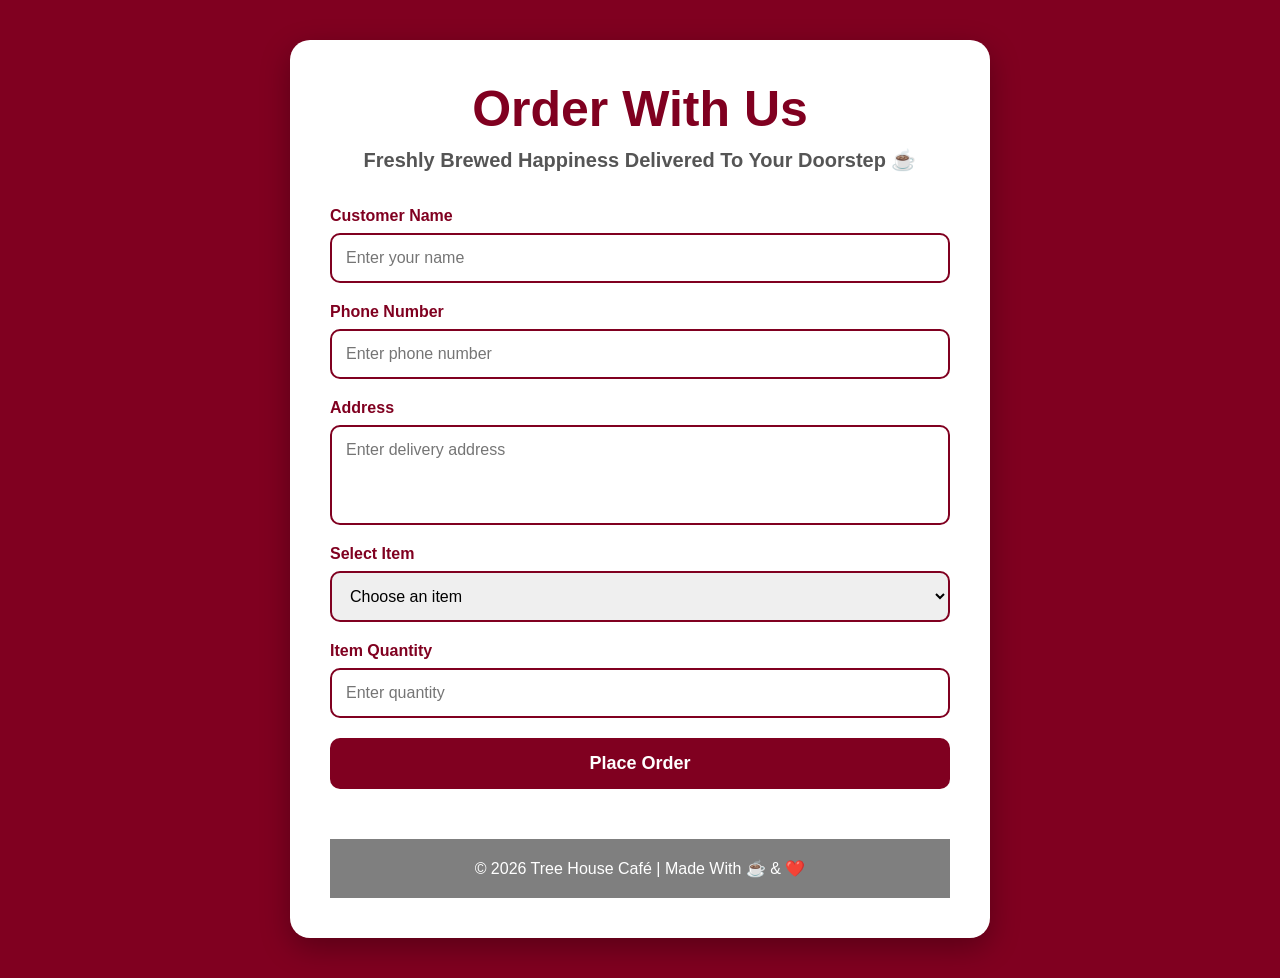
==== online.html @ 4e4d14dc "Add files via upload" ====
<!DOCTYPE html>
<html lang="en">
<head>
    <meta charset="UTF-8">
    <meta name="viewport" content="width=device-width, initial-scale=1.0">
    <title>Order With Us</title>
    <link rel="stylesheet" href="order.css">
</head>
<body>

    <div class="container">

        <h1>Order With Us</h1>

        <p class="caption">
            Freshly Brewed Happiness Delivered To Your Doorstep ☕
        </p>

        <form class="order-form">

            <div class="input-group">
                <label>Customer Name</label>
                <input type="text" placeholder="Enter your name" required>
            </div>

            <div class="input-group">
                <label>Phone Number</label>
                <input type="tel" placeholder="Enter phone number" required>
            </div>

            <div class="input-group">
                <label>Address</label>
                <textarea placeholder="Enter delivery address" required></textarea>
            </div>

            <div class="input-group">
                <label>Select Item</label>
                <select required>
                    <option value="">Choose an item</option>
                    <option>Espresso</option>
                    <option>Cappuccino</option>
                    <option>Latte</option>
                    <option>Americano</option>
                    <option>Mocha</option>
                    <option>Cold Coffee</option>
                    <option>Hot Chocolate</option>
                    <option>Veg Sandwich</option>
                    <option>Cheese Burger</option>
                    <option>Chocolate Brownie</option>
                </select>
            </div>

            <div class="input-group">
                <label>Item Quantity</label>
                <input type="number" min="1" placeholder="Enter quantity" required>
            </div>

            <button type="submit">Place Order</button>

        </form>
<footer>
            © 2026 Tree House Café | Made With ☕ & ❤️
        </footer>

    </div>

</body>
</html>
---- order.css ----
*{
    margin:0;
    padding:0;
    box-sizing:border-box;
    font-family:'Poppins', sans-serif;
}

body{
    background:#800020;
    min-height:100vh;

    display:flex;
    justify-content:center;
    align-items:center;
    padding:40px;
}

.container{
    width:700px;
    background:white;
    padding:40px;
    border-radius:20px;
    box-shadow:0 10px 30px rgba(0,0,0,0.3);
}

h1{
    text-align:center;
    color:#800020;
    font-size:50px;
    font-weight:bold;
    margin-bottom:10px;
}

.caption{
    text-align:center;
    color:#555;
    font-size:20px;
    font-weight:600;
    margin-bottom:35px;
}

.order-form{
    display:flex;
    flex-direction:column;
    gap:20px;
}

.input-group{
    display:flex;
    flex-direction:column;
}

label{
    color:#800020;
    font-weight:600;
    margin-bottom:8px;
}

input,
textarea,
select{
    padding:14px;
    border:2px solid #800020;
    border-radius:10px;
    font-size:16px;
}

textarea{
    resize:none;
    height:100px;
}

button{
    background:#800020;
    color:white;
    border:none;
    padding:15px;
    font-size:18px;
    font-weight:bold;
    border-radius:10px;
    cursor:pointer;
    transition:0.3s;
}

button:hover{
    background:#5f0018;
}
footer{
    width:100%;
    text-align:center;
    color:white;
    padding:20px;
    margin-top:50px;
    background:rgba(0,0,0,0.5);
    font-size:16px;
}
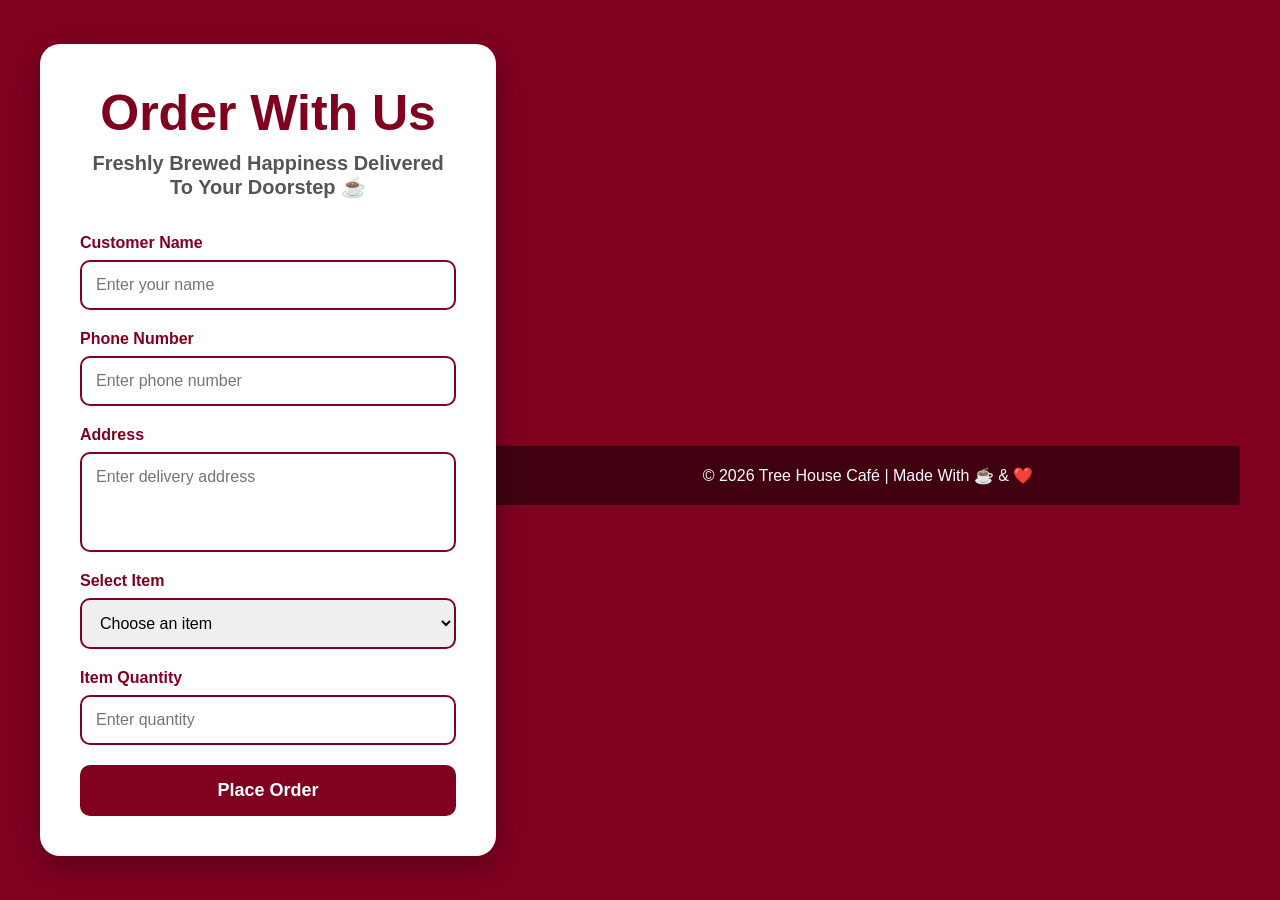
==== commit c27b2fb6: "Update online.html" ====
--- a/online.html
+++ b/online.html
@@ -58,11 +58,12 @@
             <button type="submit">Place Order</button>
 
         </form>
-<footer>
+
+
+    </div>
+    <footer>
             © 2026 Tree House Café | Made With ☕ & ❤️
         </footer>
 
-    </div>
-
 </body>
-</html>+</html>
